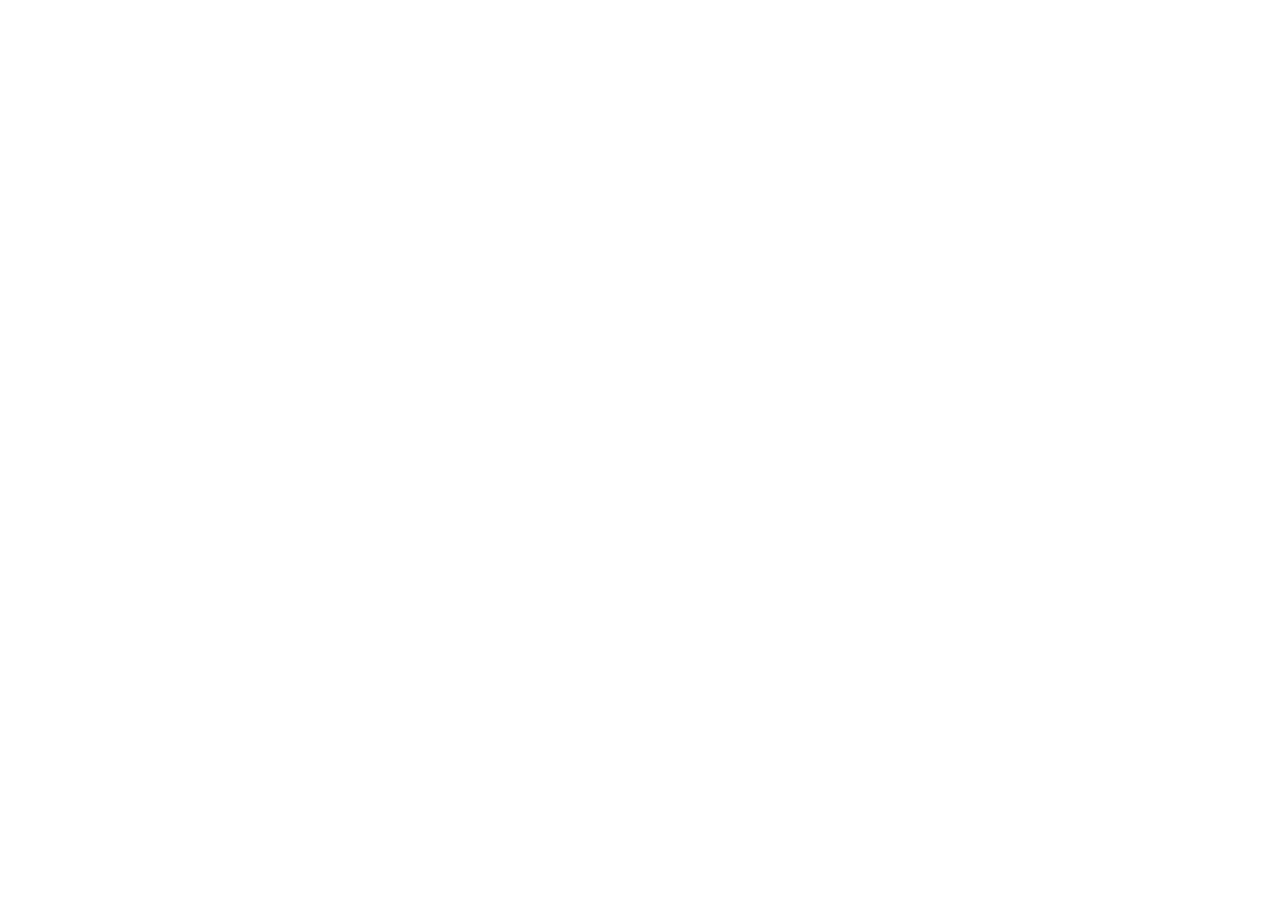
==== todo-app/index.html @ ef150bd1 "Add initial HTML structure for To-Do app" ====
<!DOCTYPE html>
<html lang="en">
<head>
    <meta charset="UTF-8">
    <meta name="viewport" content="width=device-width, initial-scale=1.0">
    <title>Ultimate Leaf To-Do Web</title>
    <link rel="stylesheet" href="TODO.CSS">
</head>
<body class="light-theme auth-view">

    <div class="forest-bg-layer"></div>

    <div class="video-bg-container">
        <video autoplay muted playsinline class="bg-video buffer-active" id="video-a">
            <source src="leaf.mp4" type="video/mp4">
        </video>
        <video autoplay muted playsinline class="bg-video" id="video-b">
            <source src="leaf.mp4" type="video/mp4">
        </video>
    </div>

    <div id="cinematic-blur-overlay" class="initial-blur">
        <div id="app-viewport-wrapper">
        </div>
    </div>

    <audio id="timer-alarm" src="https://google.com" preload="auto"></audio>

    <script src="TODO.JS"></script>
</body>
</html>
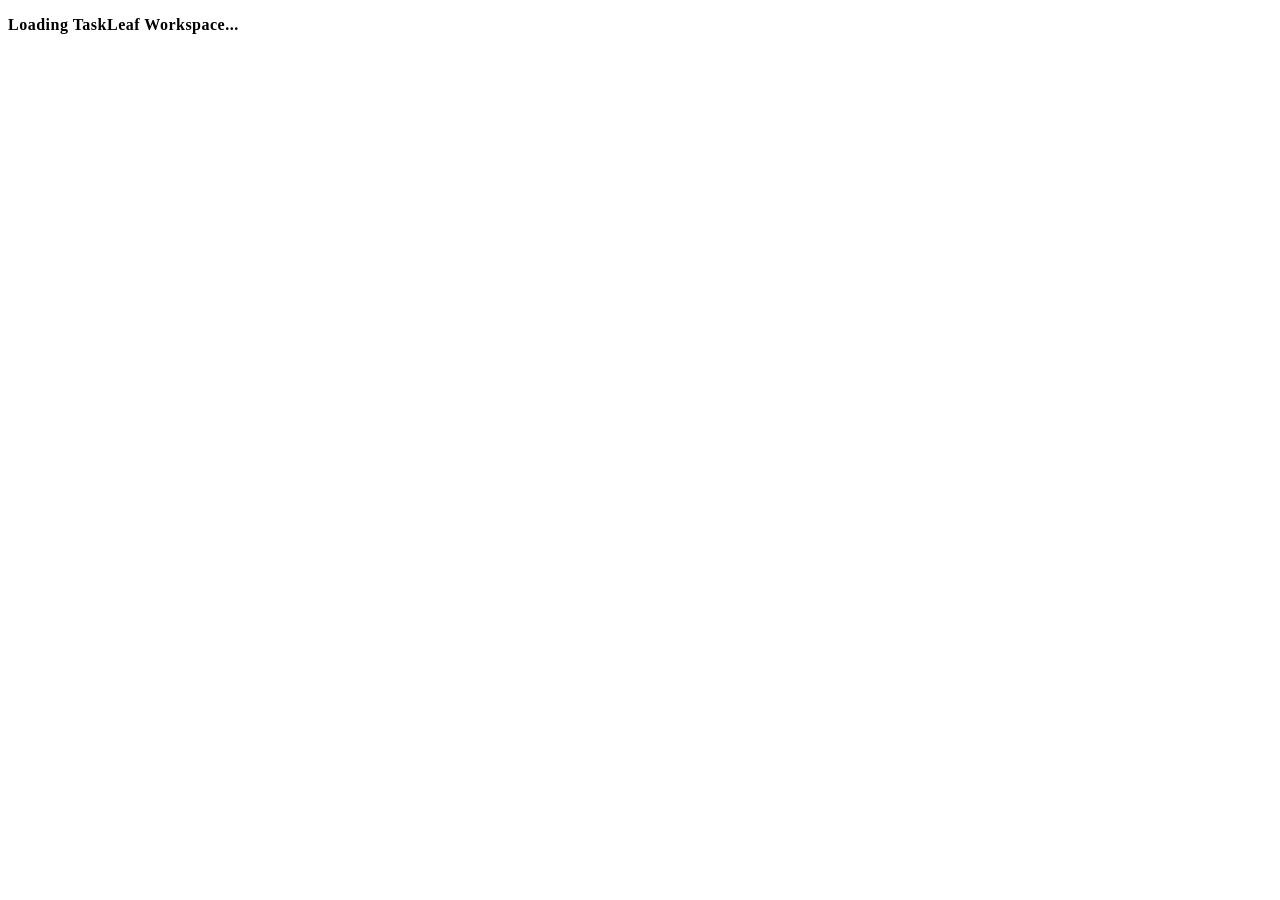
==== commit 8f02103f: "Fix casing of CSS and JS file references" ====
--- a/todo-app/index.html
+++ b/todo-app/index.html
@@ -4,28 +4,25 @@
     <meta charset="UTF-8">
     <meta name="viewport" content="width=device-width, initial-scale=1.0">
     <title>Ultimate Leaf To-Do Web</title>
-    <link rel="stylesheet" href="TODO.CSS">
+    <link rel="stylesheet" href="TODO.css">
 </head>
-<body class="light-theme auth-view">
+<body class="light-theme">
+
+    <div id="app-preloader">
+        <div class="spinner"></div>
+        <p style="font-family: inherit; font-weight: 600; letter-spacing: 0.5px;">Loading TaskLeaf Workspace...</p>
+    </div>
+
+    <div class="video-bg-container">
+        <video id="video-a" class="bg-video buffer-active" autoplay muted playsinline></video>
+        <video id="video-b" class="bg-video" autoplay muted playsinline></video>
+    </div>
 
     <div class="forest-bg-layer"></div>
+    <div id="cinematic-blur-overlay" class="initial-blur"></div>
 
-    <div class="video-bg-container">
-        <video autoplay muted playsinline class="bg-video buffer-active" id="video-a">
-            <source src="leaf.mp4" type="video/mp4">
-        </video>
-        <video autoplay muted playsinline class="bg-video" id="video-b">
-            <source src="leaf.mp4" type="video/mp4">
-        </video>
-    </div>
+    <div id="app-viewport-wrapper"></div>
 
-    <div id="cinematic-blur-overlay" class="initial-blur">
-        <div id="app-viewport-wrapper">
-        </div>
-    </div>
-
-    <audio id="timer-alarm" src="https://google.com" preload="auto"></audio>
-
-    <script src="TODO.JS"></script>
+    <script src="TODO.js"></script>
 </body>
 </html>
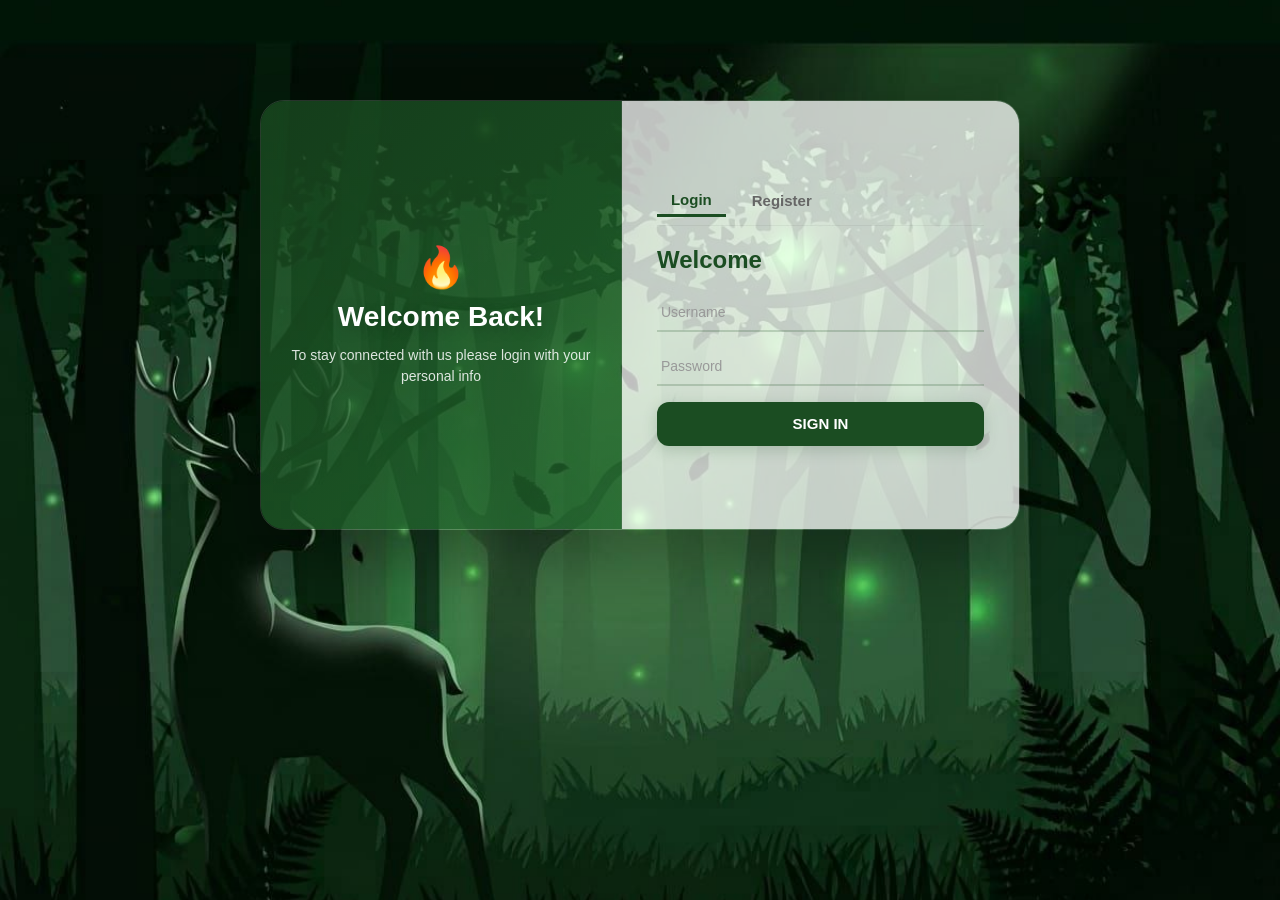
==== commit 970933cd: "Fix case of CSS and JS file references" ====
--- a/todo-app/index.html
+++ b/todo-app/index.html
@@ -4,7 +4,7 @@
     <meta charset="UTF-8">
     <meta name="viewport" content="width=device-width, initial-scale=1.0">
     <title>Ultimate Leaf To-Do Web</title>
-    <link rel="stylesheet" href="TODO.css">
+    <link rel="stylesheet" href="TODO.CSS">
 </head>
 <body class="light-theme">
 
@@ -23,6 +23,6 @@
 
     <div id="app-viewport-wrapper"></div>
 
-    <script src="TODO.js"></script>
+    <script src="TODO.JS"></script>
 </body>
 </html>
--- a/todo-app/TODO.CSS
+++ b/todo-app/TODO.CSS
@@ -0,0 +1,984 @@
+* {
+    margin: 0;
+    padding: 0;
+    box-sizing: border-box;
+    font-family: -apple-system, BlinkMacSystemFont, "Segoe UI", Roboto, Helvetica, Arial, sans-serif;
+}
+
+body {
+    display: flex;
+    flex-direction: column;
+    align-items: center;
+    min-height: 100vh;
+    padding: 20px;
+    overflow-y: auto;
+    overflow-x: hidden;
+    transition: background-color 0.4s ease;
+}
+
+body.light-theme {
+    background-color: rgba(240, 245, 241, 0.4);
+}
+
+body.dark-theme {
+    background-color: rgba(12, 16, 13, 0.4);
+}
+
+#app-preloader {
+    position: fixed;
+    top: 0;
+    left: 0;
+    width: 100vw;
+    height: 100vh;
+    background-color: #0c100d;
+    display: flex;
+    flex-direction: column;
+    justify-content: center;
+    align-items: center;
+    z-index: 9999;
+    color: #ffffff;
+    transition: opacity 0.5s ease, transform 0.5s ease;
+}
+
+body.light-theme #app-preloader {
+    background-color: #f0f5f1;
+    color: #1b4d22;
+}
+
+.spinner {
+    width: 50px;
+    height: 50px;
+    border: 5px solid rgba(43, 107, 59, 0.2);
+    border-top: 5px solid #2ecc71;
+    border-radius: 50%;
+    animation: spin 1s linear infinite;
+    margin-bottom: 15px;
+}
+
+@keyframes spin {
+    0% {
+        transform: rotate(0deg);
+    }
+
+    100% {
+        transform: rotate(360deg);
+    }
+}
+
+.video-bg-container {
+    position: fixed;
+    top: 0;
+    left: 0;
+    width: 100vw;
+    height: 100vh;
+    z-index: -2;
+    overflow: hidden;
+}
+
+.bg-video {
+    position: absolute;
+    top: 0;
+    left: 0;
+    width: 100%;
+    height: 100%;
+    object-fit: cover;
+    pointer-events: none;
+    opacity: 0;
+    transition: opacity 0.8s ease-in-out;
+}
+
+.bg-video.buffer-active {
+    opacity: 1;
+}
+
+.forest-bg-layer {
+    position: fixed;
+    top: 0;
+    left: 0;
+    width: 100vw;
+    height: 100vh;
+    background-image: url('forest.jpg');
+    background-size: cover;
+    background-position: center;
+    background-repeat: no-repeat;
+    z-index: -1;
+    opacity: 0;
+    transition: opacity 0.6s ease-in-out;
+    pointer-events: none;
+}
+
+body.auth-view .forest-bg-layer {
+    opacity: 1;
+    z-index: -1;
+}
+
+body.auth-view .video-bg-container {
+    opacity: 0;
+    visibility: hidden;
+    transition: opacity 0.6s ease-in-out;
+}
+
+body:not(.auth-view) .video-bg-container {
+    opacity: 1;
+    visibility: visible;
+}
+
+
+#cinematic-blur-overlay {
+    position: fixed;
+    top: 0;
+    left: 0;
+    width: 100vw;
+    height: 100vh;
+    display: flex;
+    justify-content: center;
+    align-items: center;
+    z-index: 10;
+    pointer-events: none;
+}
+
+#app-viewport-wrapper {
+    width: 100%;
+    display: flex;
+    justify-content: center;
+    align-items: center;
+    flex-direction: column;
+}
+
+.navbar {
+    position: fixed !important;
+    top: 0 !important;
+    left: 0 !important;
+    width: 100% !important;
+    height: 60px !important;
+    display: flex !important;
+    justify-content: space-between !important;
+    align-items: center !important;
+    padding: 0 40px !important;
+    z-index: 1000 !important;
+    background-color: rgba(15, 22, 17, 0.25) !important;
+    backdrop-filter: blur(12px) !important;
+    -webkit-backdrop-filter: blur(12px) !important;
+    border-bottom: 1px solid rgba(255, 255, 255, 0.1);
+}
+
+body.light-theme .navbar {
+    background-color: rgba(255, 255, 255, 0.4) !important;
+    box-shadow: 0 2px 10px rgba(0, 0, 0, 0.02);
+    border-bottom: 1px solid rgba(0, 0, 0, 0.05);
+}
+
+.nav-brand {
+    font-weight: bold;
+    font-size: 1.3rem;
+    color: #ffffff;
+}
+
+body.light-theme .nav-brand {
+    color: #1b4d22;
+}
+
+.nav-links {
+    display: flex;
+    gap: 20px;
+    align-items: center;
+}
+
+.nav-item {
+    text-decoration: none;
+    font-size: 15px;
+    font-weight: 600;
+    cursor: pointer;
+    color: #ffffff !important;
+}
+
+body.light-theme .nav-item {
+    color: #1b4d22 !important;
+}
+
+.theme-toggle {
+    background: none;
+    border: none;
+    font-size: 13px;
+    font-weight: 600;
+    cursor: pointer;
+    padding: 6px 12px;
+    border-radius: 20px;
+    color: #ffffff;
+    background-color: rgba(255, 255, 255, 0.1);
+    border: 1px solid rgba(255, 255, 255, 0.15);
+}
+
+body.light-theme .theme-toggle {
+    color: #1b4d22;
+    background-color: rgba(27, 77, 34, 0.08);
+    border: 1px solid rgba(27, 77, 34, 0.15);
+}
+
+.dropdown-wrapper {
+    position: relative;
+}
+
+.dropdown-menu {
+    position: absolute;
+    top: 140%;
+    right: 0;
+    border-radius: 12px;
+    list-style: none;
+    width: 210px;
+    padding: 6px 0;
+    display: none;
+    z-index: 1010;
+    max-height: 350px;
+    overflow-y: auto;
+    background-color: rgba(20, 26, 21, 0.85) !important;
+    border: 1px solid rgba(255, 255, 255, 0.1);
+    backdrop-filter: blur(15px);
+    box-shadow: 0 8px 25px rgba(0, 0, 0, 0.3);
+}
+
+body.light-theme .dropdown-menu {
+    background-color: rgba(255, 255, 255, 0.9) !important;
+    border: 1px solid rgba(0, 0, 0, 0.05);
+    box-shadow: 0 8px 25px rgba(0, 0, 0, 0.05);
+}
+
+.dropdown-menu.show {
+    display: block !important;
+}
+
+.dropdown-menu li {
+    background: transparent !important;
+    padding: 0 !important;
+    margin: 0 !important;
+    border: none !important;
+    backdrop-filter: none !important;
+    border-radius: 0 !important;
+}
+
+.dropdown-item {
+    display: block;
+    padding: 12px 16px;
+    text-decoration: none;
+    font-size: 14px;
+    font-weight: 600;
+    color: #e2f0e5 !important;
+    transition: background 0.2s;
+}
+
+body.light-theme .dropdown-item {
+    color: #1b4d22 !important;
+}
+
+.dropdown-item:hover {
+    background-color: rgba(43, 107, 59, 0.3) !important;
+}
+
+body.light-theme .dropdown-item:hover {
+    background-color: rgba(27, 77, 34, 0.08) !important;
+}
+
+.dashboard-container {
+    margin-top: 90px !important;
+    padding: 20px;
+    display: grid !important;
+    grid-template-columns: 1fr 1.1fr !important;
+    gap: 25px !important;
+    width: 100% !important;
+    max-width: 1200px !important;
+    margin-left: auto;
+    margin-right: auto;
+}
+
+.card {
+    background: rgba(255, 255, 255, 0.03) !important;
+    backdrop-filter: blur(12px) !important;
+    -webkit-backdrop-filter: blur(12px) !important;
+    border-radius: 16px;
+    padding: 25px;
+    box-shadow: 0 8px 32px rgba(0, 0, 0, 0.15);
+    border: 1px solid rgba(255, 255, 255, 0.08) !important;
+    margin-bottom: 20px;
+    width: 100%;
+}
+
+body.light-theme .card {
+    background: rgba(255, 255, 255, 0.35) !important;
+    border: 1px solid rgba(255, 255, 255, 0.3) !important;
+    box-shadow: 0 10px 30px rgba(0, 0, 0, 0.02);
+}
+
+body.dark-theme #timer-display {
+    color: #ffffff !important;
+    text-shadow: 0 2px 12px rgba(255, 255, 255, 0.2);
+}
+
+body.dark-theme #timer-status,
+body.dark-theme #pomodoro-section div,
+body.dark-theme .card h3,
+body.dark-theme .card h2 {
+    color: #ffffff !important;
+    font-weight: 700 !important;
+    text-shadow: 0 1px 5px rgba(255, 255, 255, 0.1);
+}
+
+body.light-theme #timer-status,
+body.light-theme #pomodoro-section div,
+body.light-theme .card h3,
+body.light-theme .card h2 {
+    color: #1b4d22 !important;
+}
+
+ul.container {
+    list-style: none;
+    max-height: 440px !important;
+    overflow-y: auto !important;
+    width: 100%;
+    padding-right: 5px;
+}
+
+ul.container::-webkit-scrollbar {
+    width: 6px !important;
+}
+
+ul.container::-webkit-scrollbar-track {
+    background: rgba(0, 0, 0, 0.01) !important;
+    border-radius: 10px;
+}
+
+body.dark-theme ul.container::-webkit-scrollbar-track {
+    background: rgba(255, 255, 255, 0.01) !important;
+}
+
+ul.container::-webkit-scrollbar-thumb {
+    background: rgba(27, 77, 34, 0.6) !important;
+    border-radius: 10px;
+}
+
+body.dark-theme ul.container::-webkit-scrollbar-thumb {
+    background: rgba(46, 204, 113, 0.6) !important;
+}
+
+li {
+    padding: 14px 18px;
+    border-radius: 24px 6px 24px 6px;
+    margin-bottom: 12px;
+    display: flex !important;
+    justify-content: space-between !important;
+    align-items: center !important;
+    font-size: 16px;
+    font-weight: 600;
+    background-color: rgba(20, 26, 22, 0.45) !important;
+    color: #ffffff !important;
+    border: 1px solid rgba(255, 255, 255, 0.1);
+    backdrop-filter: blur(5px);
+    -webkit-backdrop-filter: blur(5px);
+}
+
+body.light-theme li {
+    background-color: rgba(255, 255, 255, 0.6) !important;
+    color: #1b4d22 !important;
+    border: 1px solid rgba(27, 77, 34, 0.1);
+}
+
+.task-text-node {
+    flex: 1;
+    cursor: pointer;
+    padding-right: 10px;
+    text-align: left;
+}
+
+li.task-done .task-text-node {
+    text-decoration: line-through;
+    opacity: 0.4;
+}
+
+.btn-delete {
+    background: rgba(255, 82, 82, 0.15) !important;
+    border: 1px solid rgba(255, 82, 82, 0.25) !important;
+    color: #ff6b6b !important;
+    cursor: pointer;
+    font-weight: bold;
+    font-size: 1rem;
+    width: 32px;
+    height: 32px;
+    border-radius: 50%;
+    display: flex;
+    align-items: center;
+    justify-content: center;
+    transition: all 0.2s;
+    flex-shrink: 0;
+}
+
+.clear-all-action-btn {
+    width: 100%;
+    padding: 12px;
+    border-radius: 12px;
+    border: none;
+    font-size: 13px;
+    font-weight: 700;
+    cursor: pointer;
+    margin-top: 14px;
+    background-color: rgba(255, 82, 82, 0.15);
+    color: #ff6b6b;
+    border: 1px solid rgba(255, 82, 82, 0.25);
+}
+
+.input-section {
+    margin-bottom: 24px;
+    width: 100%;
+    display: flex;
+    flex-direction: column;
+    gap: 12px;
+}
+
+#task-input {
+    width: 100%;
+    height: 48px;
+    font-size: 15px;
+    border-radius: 12px;
+    border: none;
+    outline: none;
+    padding: 0 16px;
+    font-weight: 600;
+    background-color: rgba(255, 255, 255, 0.85);
+    color: #111;
+}
+
+body.dark-theme #task-input {
+    background-color: rgba(255, 255, 255, 0.1) !important;
+    color: #ffffff !important;
+    border: 1px solid rgba(255, 255, 255, 0.15);
+}
+
+body.dark-theme #task-input::placeholder {
+    color: rgba(255, 255, 255, 0.5);
+}
+
+.priority-select {
+    flex: 1;
+    height: 44px;
+    border-radius: 10px;
+    border: none;
+    padding: 0 12px;
+    font-size: 14px;
+    font-weight: 600;
+    background-color: rgba(255, 255, 255, 0.85);
+    color: #111;
+}
+
+body.dark-theme .priority-select {
+    background-color: rgba(255, 255, 255, 0.1) !important;
+    color: #ffffff !important;
+    border: 1px solid rgba(255, 255, 255, 0.15);
+}
+
+body.dark-theme .priority-select option {
+    background-color: #141a15;
+    color: #fff;
+}
+
+#add-btn {
+    width: 44px;
+    height: 44px;
+    border-radius: 10px;
+    border: none;
+    background: #1b4d22;
+    color: white;
+    font-size: 20px;
+    font-weight: 700;
+    cursor: pointer;
+    display: flex;
+    align-items: center;
+    justify-content: center;
+}
+
+body.dark-theme #add-btn {
+    background: #2b6b3b;
+}
+
+.todo-container {
+    width: 100%;
+    max-width: 760px;
+    min-height: 430px;
+    border-radius: 24px;
+    overflow: hidden;
+    display: grid;
+    grid-template-columns: 1fr 1.1fr;
+    box-shadow: 0 30px 60px rgba(0, 0, 0, 0.3);
+    animation: leafElasticFloatIn 1.5s cubic-bezier(0.175, 0.885, 0.32, 1.275) forwards;
+    border: 1px solid rgba(255, 255, 255, 0.15);
+    margin-top: 80px;
+}
+
+.auth-brand-side {
+    background: linear-gradient(135deg, rgba(27, 77, 34, 0.75), rgba(36, 107, 48, 0.75));
+    padding: 40px 30px;
+    display: flex;
+    flex-direction: column;
+    justify-content: center;
+    align-items: center;
+    text-align: center;
+    color: #ffffff;
+    border-right: 1px solid rgba(255, 255, 255, 0.1);
+}
+
+.auth-form-side {
+    background: rgba(255, 255, 255, 0.75);
+    padding: 30px 35px;
+    display: flex;
+    flex-direction: column;
+    justify-content: center;
+}
+
+body.dark-theme .auth-form-side {
+    background: rgba(25, 35, 28, 0.75);
+}
+
+.auth-tabs {
+    display: flex;
+    gap: 12px;
+    margin-bottom: 20px;
+    border-bottom: 1px solid rgba(0, 0, 0, 0.05);
+    padding-bottom: 8px;
+}
+
+body.dark-theme .auth-tabs {
+    border-bottom: 1px solid rgba(255, 255, 255, 0.1);
+}
+
+.auth-tab {
+    padding: 6px 14px;
+    background: none;
+    border: none;
+    font-size: 15px;
+    font-weight: 600;
+    cursor: pointer;
+    color: #666;
+    transition: all 0.3s ease;
+}
+
+body.dark-theme .auth-tab {
+    color: #aaa;
+}
+
+.auth-tab.active {
+    color: #1b4d22;
+    border-bottom: 3px solid #1b4d22;
+}
+
+body.dark-theme .auth-tab.active {
+    color: #ffffff;
+    border-bottom: 3px solid #2ecc71;
+}
+
+.auth-box {
+    display: grid !important;
+}
+
+.auth-form {
+    display: none;
+    flex-direction: column;
+}
+
+.auth-form.active {
+    display: flex !important;
+}
+
+.auth-form-side .form-group {
+    margin-bottom: 16px;
+    display: flex;
+    flex-direction: column;
+}
+
+.auth-form-side .form-label {
+    font-size: 12px;
+    font-weight: 600;
+    color: #555;
+    margin-bottom: 4px;
+}
+
+body.dark-theme .auth-form-side .form-label {
+    color: #c3decb;
+}
+
+.auth-form-side input[type="text"],
+.auth-form-side input[type="password"],
+.auth-form-side input[type="date"] {
+    width: 100%;
+    height: 38px;
+    background: transparent !important;
+    border: none !important;
+    border-bottom: 2px solid rgba(27, 77, 34, 0.2) !important;
+    border-radius: 0px !important;
+    outline: none !important;
+    padding: 0 4px !important;
+    font-size: 14px;
+    font-weight: 500;
+    color: #111111 !important;
+    transition: border-bottom-color 0.3s ease;
+}
+
+body.dark-theme .auth-form-side input {
+    border-bottom: 2px solid rgba(255, 255, 255, 0.2) !important;
+    color: #ffffff !important;
+}
+
+.auth-form-side input:focus {
+    border-bottom: 2px solid #2ecc71 !important;
+}
+
+.auth-form-side input::placeholder {
+    color: #999;
+}
+
+body.dark-theme .auth-form-side input::placeholder {
+    color: rgba(255, 255, 255, 0.4);
+}
+
+.captcha-wrapper {
+    display: flex;
+    gap: 10px;
+    align-items: center;
+    margin-bottom: 14px;
+}
+
+.captcha-box {
+    box-sizing: border-box;
+    width: 100%;
+    height: 38px;
+    background: rgba(27, 77, 34, 0.05);
+    color: #1b4d22;
+    font-family: 'Courier New', Courier, monospace;
+    font-size: 18px;
+    font-weight: 800;
+    letter-spacing: 4px;
+    display: flex;
+    justify-content: center;
+    align-items: center;
+    border-radius: 8px;
+    user-select: none;
+    border: 1px dashed #1b4d22;
+}
+
+body.dark-theme .captcha-box {
+    background: rgba(255, 255, 255, 0.05);
+    color: #fff;
+    border: 1px dashed rgba(255, 255, 255, 0.3);
+}
+
+.captcha-refresh {
+    width: 38px;
+    height: 38px;
+    border-radius: 8px;
+    border: none;
+    background: rgba(0, 0, 0, 0.03);
+    cursor: pointer;
+    font-size: 14px;
+}
+
+body.dark-theme .captcha-refresh {
+    background: rgba(255, 255, 255, 0.1);
+    color: white;
+}
+
+.auth-submit-btn {
+    width: 100%;
+    height: 44px;
+    border-radius: 12px;
+    border: none;
+    background-color: #1b4d22;
+    color: white;
+    font-size: 15px;
+    font-weight: 700;
+    cursor: pointer;
+    box-shadow: 0 4px 15px rgba(27, 77, 34, 0.2);
+    transition: background 0.2s;
+}
+
+.auth-submit-btn:hover {
+    background-color: #246b30;
+}
+
+body.dark-theme .auth-submit-btn {
+    background-color: #2b6b3b;
+    box-shadow: 0 4px 15px rgba(0, 0, 0, 0.2);
+}
+
+.modal-overlay {
+    position: fixed;
+    top: 0;
+    left: 0;
+    width: 100%;
+    height: 100%;
+    background-color: rgba(0, 0, 0, 0.5);
+    backdrop-filter: blur(6px);
+    display: flex;
+    justify-content: center;
+    align-items: center;
+    opacity: 0;
+    pointer-events: none;
+    transition: opacity 0.25s ease;
+    z-index: 2000;
+}
+
+.modal-overlay.open {
+    opacity: 1;
+    pointer-events: auto;
+}
+
+.modal-box {
+    width: 90%;
+    max-width: 420px;
+    border-radius: 20px;
+    padding: 30px 24px;
+    background-color: rgba(20, 26, 22, 0.9);
+    border: 1px solid rgba(255, 255, 255, 0.1);
+    color: white;
+    backdrop-filter: blur(10px);
+}
+
+.modal-header {
+    display: flex;
+    justify-content: space-between;
+    align-items: center;
+    padding-bottom: 14px;
+    margin-bottom: 20px;
+    border-bottom: 1px solid rgba(255, 255, 255, 0.15);
+}
+
+.modal-close {
+    background: none;
+    border: none;
+    font-size: 28px;
+    cursor: pointer;
+    color: inherit;
+    line-height: 1;
+}
+
+.contact-layout p {
+    margin-bottom: 15px;
+}
+
+.contact-links {
+    display: flex;
+    flex-direction: column;
+    gap: 12px;
+    margin-top: 15px;
+}
+
+.contact-card {
+    display: block;
+    padding: 12px;
+    background: rgba(255, 255, 255, 0.05);
+    color: white;
+    text-decoration: none;
+    border-radius: 8px;
+    font-weight: 600;
+    transition: background 0.2s;
+    border: 1px solid rgba(255, 255, 255, 0.08);
+}
+
+.contact-card:hover {
+    background: rgba(43, 107, 59, 0.3);
+}
+
+#modal-task-list {
+    list-style: none;
+    max-height: 250px;
+    overflow-y: auto;
+}
+
+.modal-li-item {
+    background: rgba(255, 255, 255, 0.03) !important;
+    border-radius: 8px !important;
+    padding: 10px 14px !important;
+    font-size: 14px !important;
+    margin-bottom: 8px !important;
+    border: 1px solid rgba(255, 255, 255, 0.05) !important;
+}
+
+@keyframes leafElasticFloatIn {
+    0% {
+        opacity: 0;
+        transform: translateY(-100vh) rotate(-10deg) scale(0.8);
+    }
+
+    60% {
+        opacity: 1;
+        transform: translateY(15px) rotate(3deg) scale(1.01);
+    }
+
+    100% {
+        opacity: 1;
+        transform: translateY(0) rotate(0deg) scale(1);
+    }
+}
+
+.todo-container.wind-exit {
+    animation: leafWindAway 1.4s cubic-bezier(0.6, -0.28, 0.735, 0.045) forwards !important;
+}
+
+@keyframes leafWindAway {
+    0% {
+        transform: translate(0, 0) rotate(0deg) scale(1);
+        opacity: 1;
+    }
+
+    100% {
+        transform: translate(-150vw, -30px) rotate(-45deg) scale(0.8);
+        opacity: 0;
+    }
+}
+
+.dashboard-fade-in {
+    opacity: 0;
+    transform: scale(0.96);
+    animation: dashboardSlowReveal 1s cubic-bezier(0.25, 1, 0.5, 1) 0.6s forwards;
+    width: 100%;
+}
+
+@keyframes dashboardSlowReveal {
+    0% {
+        opacity: 0;
+        transform: scale(0.96) translateY(15px);
+    }
+
+    100% {
+        opacity: 1;
+        transform: scale(1) translateY(0);
+    }
+}
+
+.auth-brand-side h2 {
+    font-size: 28px;
+    font-weight: 800;
+    margin-bottom: 12px;
+    color: #ffffff !important;
+    text-shadow: 0 4px 15px rgba(0, 0, 0, 0.2);
+}
+
+.auth-brand-side p {
+    font-size: 14px;
+    color: rgba(255, 255, 255, 0.85);
+    line-height: 1.5;
+}
+
+.auth-form-side h2 {
+    font-size: 24px;
+    font-weight: 700;
+    margin-bottom: 20px;
+    color: #1b4d22 !important;
+}
+
+body.dark-theme .auth-form-side h2 {
+    color: #ffffff !important;
+    text-shadow: 0 2px 10px rgba(255, 255, 255, 0.1);
+}
+
+.dev-credit {
+    position: fixed;
+    bottom: 15px;
+    right: 20px;
+    font-size: 12px;
+    font-weight: 700;
+    letter-spacing: 0.5px;
+    padding: 6px 14px;
+    border-radius: 20px;
+    background: rgba(255, 255, 255, 0.08);
+    backdrop-filter: blur(5px);
+    -webkit-backdrop-filter: blur(5px);
+    border: 1px solid rgba(255, 255, 255, 0.15);
+    color: #ffffff;
+    z-index: 999;
+    box-shadow: 0 4px 15px rgba(0, 0, 0, 0.05);
+    pointer-events: none;
+    user-select: none;
+}
+
+body.light-theme .dev-credit {
+    background: rgba(27, 77, 34, 0.05);
+    border: 1px solid rgba(27, 77, 34, 0.1);
+    color: #1b4d22;
+}
+
+@media screen and (max-width: 992px) {
+    .dashboard-container {
+        grid-template-columns: 1fr !important;
+        margin-top: 80px !important;
+    }
+}
+
+@media screen and (max-width: 768px) {
+    body {
+        padding: 10px;
+        overflow-y: auto !important;
+    }
+
+    .navbar {
+        padding: 0 20px !important;
+    }
+
+    .todo-container {
+        grid-template-columns: 1fr !important;
+        max-width: 480px;
+        min-height: auto;
+        margin-top: 80px;
+    }
+
+    .auth-brand-side {
+        padding: 30px 20px;
+        border-right: none;
+        border-bottom: 1px solid rgba(255, 255, 255, 0.1);
+    }
+
+    .auth-brand-side h2 {
+        font-size: 24px;
+    }
+
+    .auth-form-side {
+        padding: 25px 20px;
+    }
+
+    ul.container {
+        max-height: 340px !important;
+    }
+}
+
+@media screen and (max-width: 580px) {
+    .navbar {
+        position: fixed !important;
+        top: 0 !important;
+        height: auto !important;
+        padding: 12px 16px !important;
+        flex-direction: column !important;
+        gap: 8px !important;
+    }
+
+    .nav-links {
+        width: 100%;
+        justify-content: space-between;
+        gap: 5px;
+    }
+
+    .nav-brand {
+        font-size: 1.1rem;
+    }
+
+    .dashboard-container {
+        margin-top: 130px !important;
+        padding: 10px 5px !important;
+    }
+
+    .todo-container {
+        margin-top: 130px;
+    }
+
+    .dev-credit {
+        position: static;
+        margin: 20px auto 10px auto;
+        text-align: center;
+        width: max-content;
+        display: block;
+    }
+}
